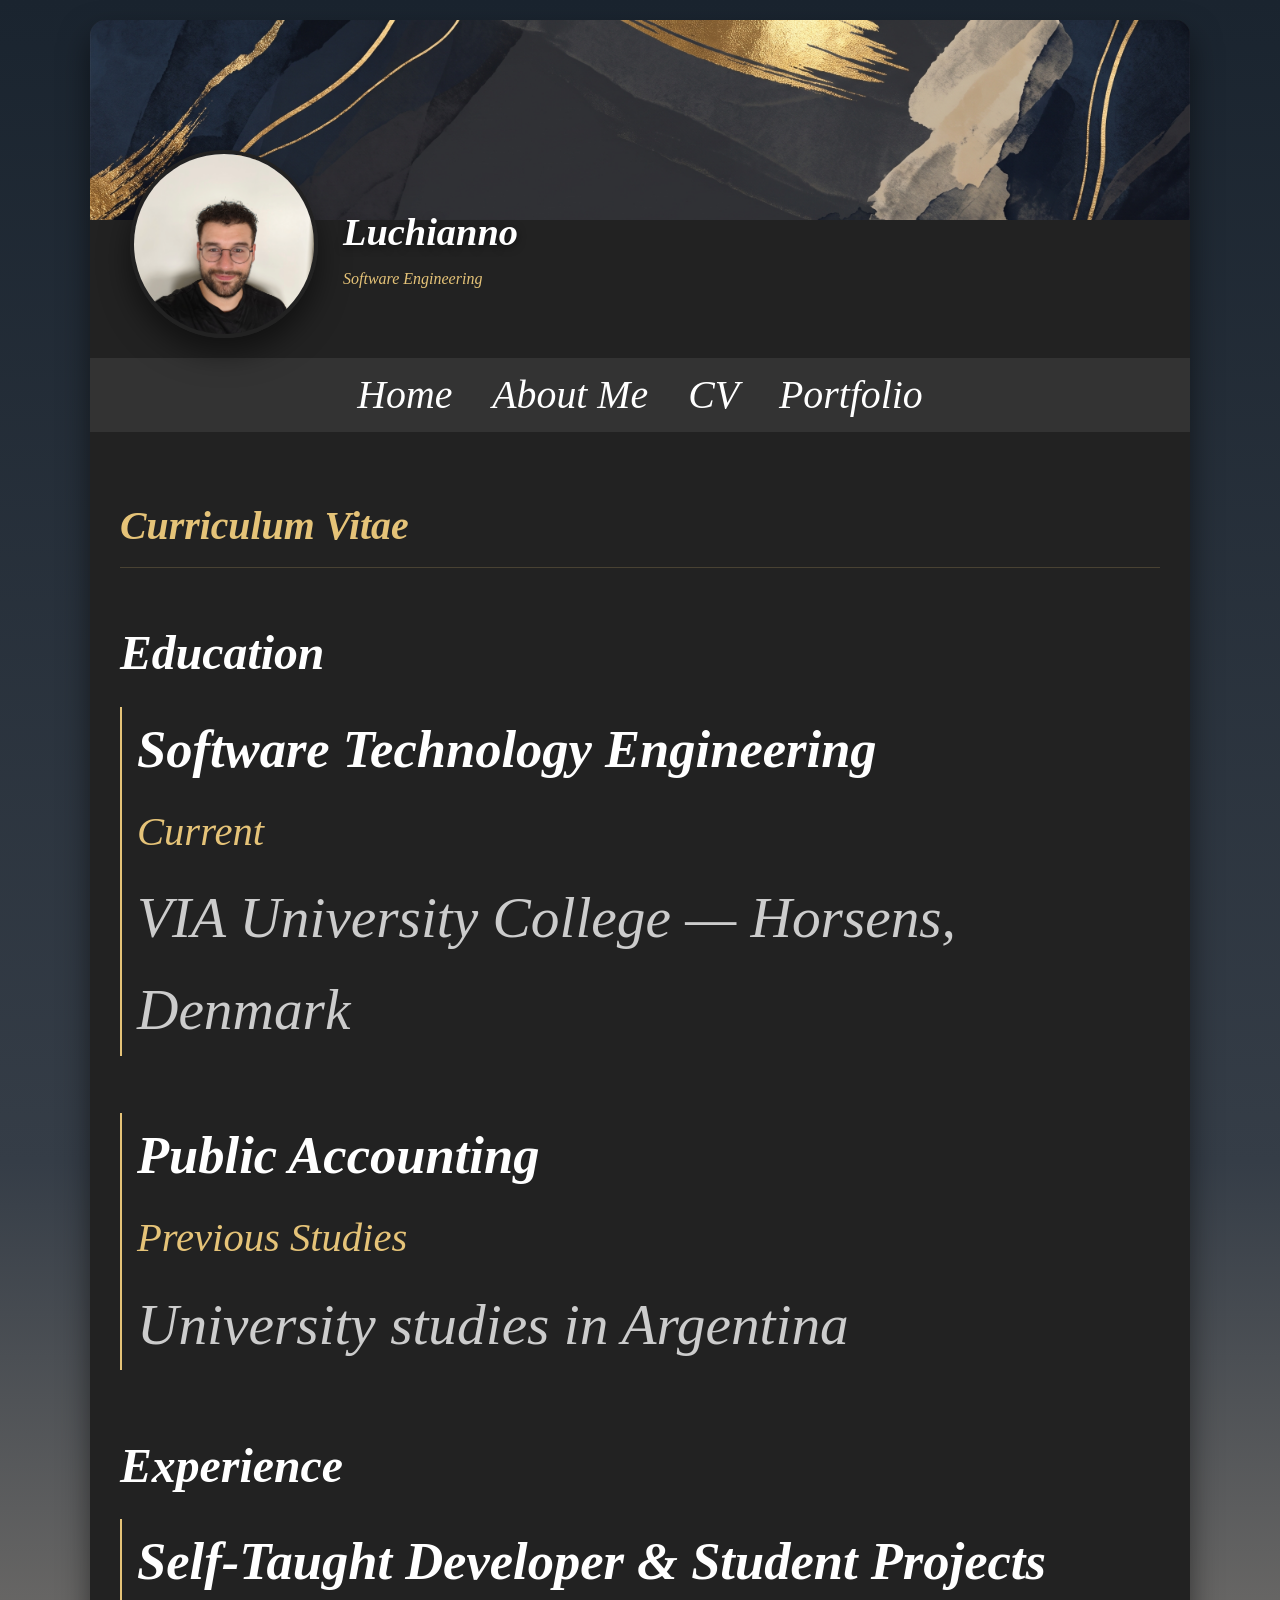
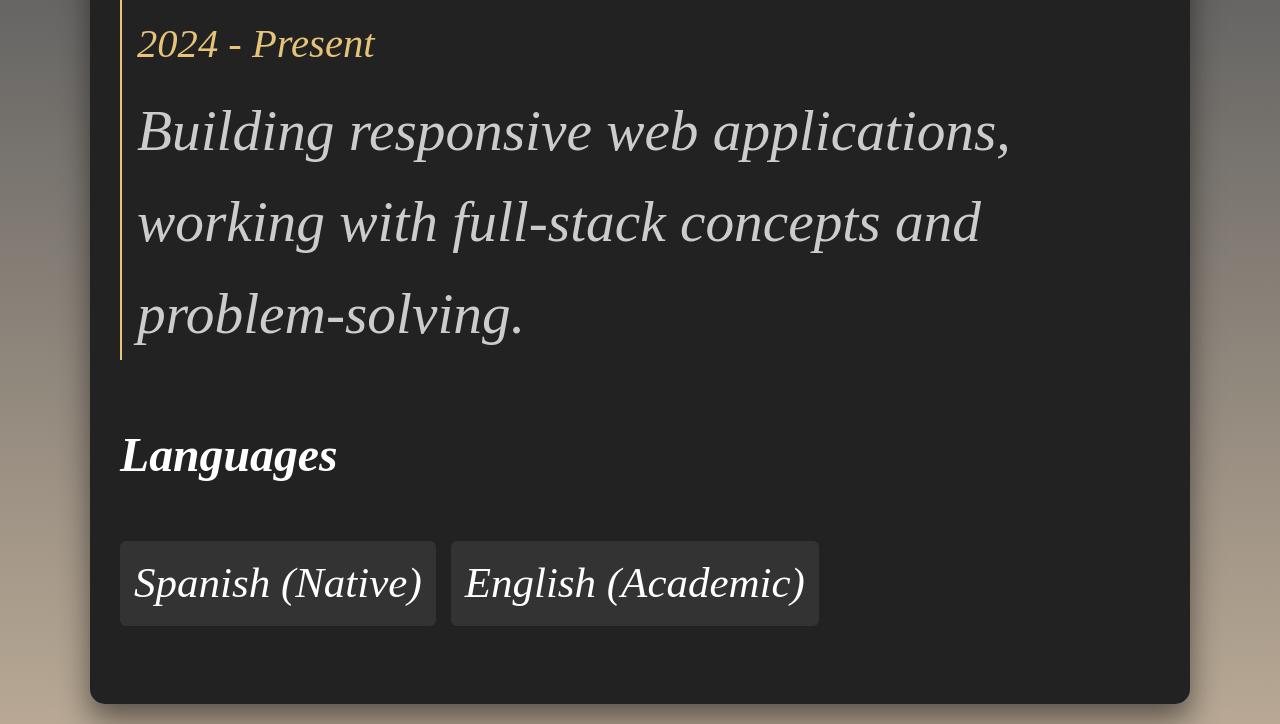
==== cv.html @ 7038e4ae "CV project" ====
<!DOCTYPE html>
<html lang="en">
<link rel="stylesheet" href="css/styles.css">

<head>
    <meta charset="utf-8">
    <meta name="viewport" content="width=device-width, initial-scale=1.0">
    <title>Luchianno Mascarino</title>
</head>
<body>
    <div class="card">
        <div class="banner"></div>

        <section class="profile-header-info">
            <div class="profile-img">
                <img src="images/IMG20260805173922.jpg" alt="profile">
            </div>
            <div class="profile-name">
                <h1>Luchianno</h1>
                <p>Software Engineering</p>
            </div>
        </section>

        <nav class="navbar">
            <a href="index.html">Home</a>
            <a href="index.html">About Me</a>
            <a href="cv.html">CV</a>
            <a href="portfolio.html">Portfolio</a>
        </nav>
        <article class="cv-content">
            <h2>Curriculum Vitae</h2>

            <section class="cv-section">
                <h3>Education</h3>
                <div class="cv-item">
                    <h4>Software Technology Engineering</h4>
                    <span class="cv-date">Current</span>
                    <p>VIA University College — Horsens, Denmark</p>
                </div>
                <div class="cv-item">
                    <h4>Public Accounting</h4>
                    <span class="cv-date">Previous Studies</span>
                    <p>University studies in Argentina</p>
                </div>
            </section>

            <section class="cv-section">
                <h3>Experience</h3>
                <div class="cv-item">
                    <h4>Self-Taught Developer & Student Projects</h4>
                    <span class="cv-date">2024 - Present</span>
                    <p>Building responsive web applications, working with full-stack concepts and problem-solving.</p>
                </div>
            </section>

            <section class="cv-section">
                <h3>Languages</h3>
                <ul class="cv-skills">
                    <li>Spanish (Native)</li>
                    <li>English (Academic)</li>
                </ul>
            </section>
        </article>
    </div>
</body>
---- css/styles.css ----
* {
  font-size: 1.2em;
  font-style: italic;
}

body {
    background: linear-gradient(180deg, #1A242F 0%, #353D47 50%, #B8A894 100%);
}

.container{
    height: 100vh;
    display: flex;
    justify-content: center;
    align-items: center;
    
}

.card {
  max-width: 1100px;
  margin: 20px auto;
  background-color: #222;
  border-radius: 15px;
  overflow: hidden;
  box-shadow: 0px 15px 30px rgba(0, 0, 0, 0.5);
}

.banner{
    
    width: 100%;
    height: 200px;
    background-size:cover ;
    background-image:url('../images/header.jfif');
}

.profile-header-info{
    display: flex;
    align-items: center;
    margin-top: -70px;
    margin-left: 40px;
    gap: 25px;
    padding-bottom: 20px;
}

.profile-img{
    aspect-ratio: 1/1;
    border-radius: 50%;
    max-width: 180px; 
    min-width: 90px;
    width: 20%;
    border: 4px solid #222;
    overflow: hidden;
    box-shadow: 0px 15px 30px rgba(0, 0, 0, 0.5);
}

.profile-img img{
    width: 100%;
    height: 100%;
    object-fit: cover;
    
    
    
}

.profile-name {
  margin-top: 25px;
}

.profile-name h1{
    color: white;
    margin: 0;
    font-size: 2rem;
    text-shadow: 0px 2px 8px rgba(0, 0, 0, 0.5);
}

.profile-name p {
  color: #E5C378;
  font-size: medium;
}


div ul{
    display: flex;
    flex-wrap: wrap;
    align-content: center;
    justify-content: flex-start;
    align-items: center;
    gap: 20%;

}

.navbar {
  display: flex;
  background-color: #333;
  justify-content: center;
}


.navbar a {
  color: white;
  padding: 14px 20px;
  text-decoration: none;
  text-align: center;
  transition: color 0.3s ease, background-color 0.3s;
  border-radius: 4px;
  
}
.navbar a:hover {
  background-color: #E5C378;
  color: #1a1a1a;
}

.about-content {
  padding: 30px;
  line-height: 1.6;
}

.about-content h2{
  color: #E5C378;
  margin-bottom: 15px;
}

.about-content h3{
  color: white;
  margin-top: 20px;
  margin-bottom: 10px;
}

.about-section p{
  color: #ccc;
  margin-bottom: 10px;
}

.skills-list {
  display: flex;
  gap: 10px;
  list-style: none;
  padding: 0;
}

.skills-list li {
  background-color: #333;
  color: #E5C378;
  padding: 6px 12px;
  border-radius: 6px;
  font-size: 0.9em;
}

.interests-list {
    list-style: none;
    padding: 0;
}

.interests-list li {
    color: white;
    margin-bottom: 8px;
}

/*CV */

.cv-content {
    padding: 30px;
    line-height: 1.6;
}

.cv-content h2 {
    color: #E5C378;
    margin-bottom: 20px;
    border-bottom: 1px solid rgba(229, 195, 120, 0.2);
    padding-bottom: 8px;
}

.cv-section {
    margin-bottom: 25px;
}

.cv-section h3 {
    color: white;
    margin-bottom: 15px;
}

.cv-item {
    border-left: 2px solid #E5C378;
    padding-left: 15px;
    margin-bottom: 15px;
}

.cv-item h4 {
    color: white;
    margin: 0;
    font-size: 1.1em;
}

.cv-date {
    color: #E5C378;
    font-size: 0.85em;
}

.cv-item p {
    color: #ccc;
    margin-top: 5px;
}

.cv-skills {
    display: flex;
    gap: 15px;
    list-style: none;
    padding: 0;
}

.cv-skills li {
    background-color: #333;
    color: white;
    padding: 8px 14px;
    border-radius: 6px;
    font-size: 0.9em;
}

/* Portfolio */

/* Contenedor con Grid */
.projects {
    display: grid;
    grid-template-columns: 1fr 1fr;
    gap: 20px;
}

/* Tarjeta individual */
.project-card {
    background-color: #1a1a1a;
    border: 1px solid #444;
    border-radius: 8px;
    padding: 10px;
}

/* Imagen del proyecto */
.project-img {
    width: 100%;
    height: 150px;
    background-color: #333;
    object-fit: cover;
    border-radius: 4px;
}

/* Textos dentro de la tarjeta */
.project-info h3 {
    color: white;
    margin-top: 10px;
    margin-bottom: 5px;
    font-size: 1.1em;
}

.project-info p {
    color: #ccc;
    font-size: 0.9em;
    margin-bottom: 8px;
}

.project-tech {
    display: block;
    color: #E5C378;
    font-size: 0.85em;
    margin-bottom: 10px;
}

.project-link {
    color: white;
    font-size: 0.9em;
    text-decoration: underline;
}

.project-link:hover {
    color: #E5C378;
}

/* Media Querys */
@media screen and (max-width: 768px) {
    .card {
        margin: 10px; 
    }

    .projects {
        gap: 15px; 
    }
}


@media screen and (max-width: 600px) {
    
    .projects {
        grid-template-columns: 1fr;
    }

    .profile-header-info {
        flex-direction: column;
        align-items: center;
        text-align: center;
        margin-left: 0;
        margin-top: -50px;
    }

    .profile-name {
        margin-top: 10px;
    }


   
    .navbar {
        flex-wrap: wrap;
    }

    .navbar a {
        padding: 10px 15px;
        font-size: 0.9em;
    }

    .about-content {
        padding: 20px 15px;
    }

    .about-content h2 {
        font-size: 1.3em;
        margin-bottom: 10px;
    }

    .about-content h3 {
        font-size: 1.1em;
        margin-top: 15px;
    }

    .about-section p {
        font-size: 0.9em;
    }

    .cv-content {
        padding: 20px 15px;
    }

    .cv-content h2 {
        font-size: 1.3em;
        margin-bottom: 15px;
    }

    .cv-section h3 {
        font-size: 1.1em;
        margin-bottom: 10px;
    }

    .cv-item {
        padding-left: 10px; 
        margin-bottom: 12px;
    }

    .cv-item h4 {
        font-size: 1em;
    }

    .cv-date {
        font-size: 0.8em;
    }

    .cv-item p {
        font-size: 0.85em;
    }

    
    .cv-skills {
        flex-wrap: wrap; 
        gap: 8px;
    }

    .cv-skills li {
        font-size: 0.85em;
        padding: 6px 10px;
    }
}
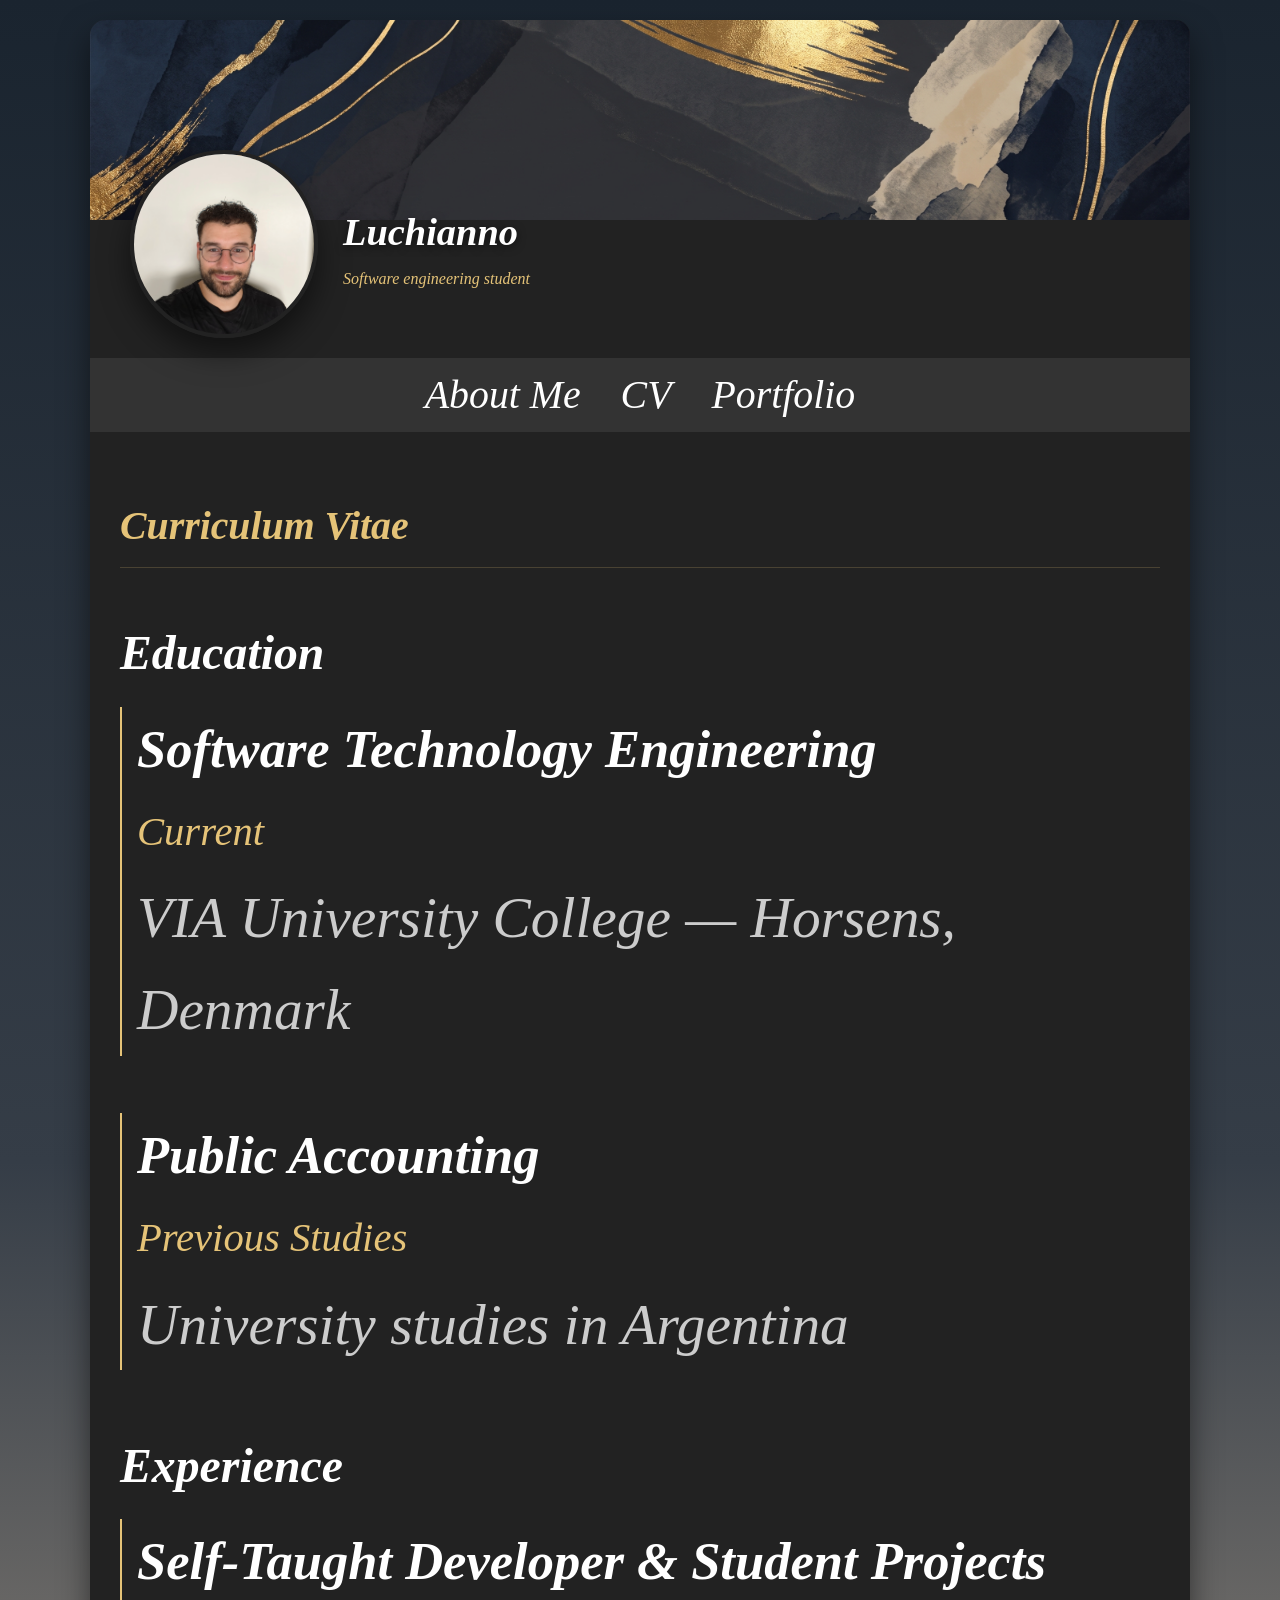
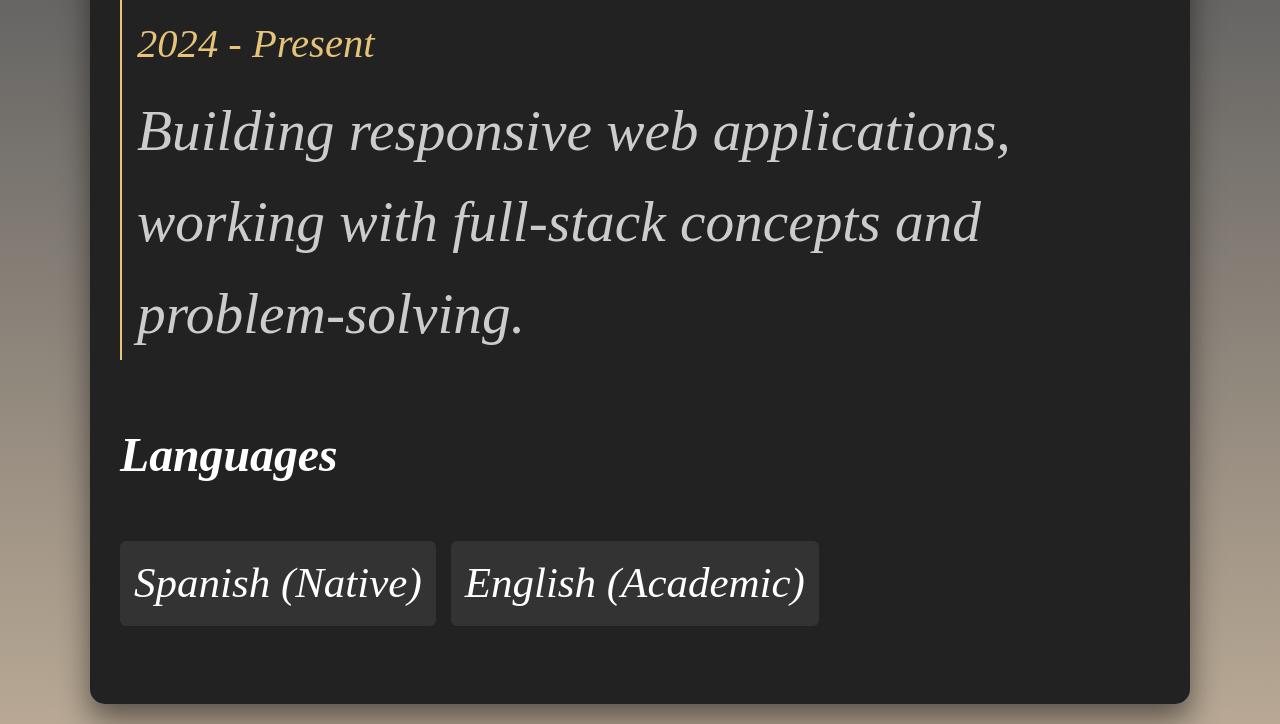
==== commit c520e7d0: "home in nav bar" ====
--- a/cv.html
+++ b/cv.html
@@ -17,12 +17,12 @@
             </div>
             <div class="profile-name">
                 <h1>Luchianno</h1>
-                <p>Software Engineering</p>
+                <p>Software engineering student</p>
             </div>
         </section>
 
         <nav class="navbar">
-            <a href="index.html">Home</a>
+            
             <a href="index.html">About Me</a>
             <a href="cv.html">CV</a>
             <a href="portfolio.html">Portfolio</a>
